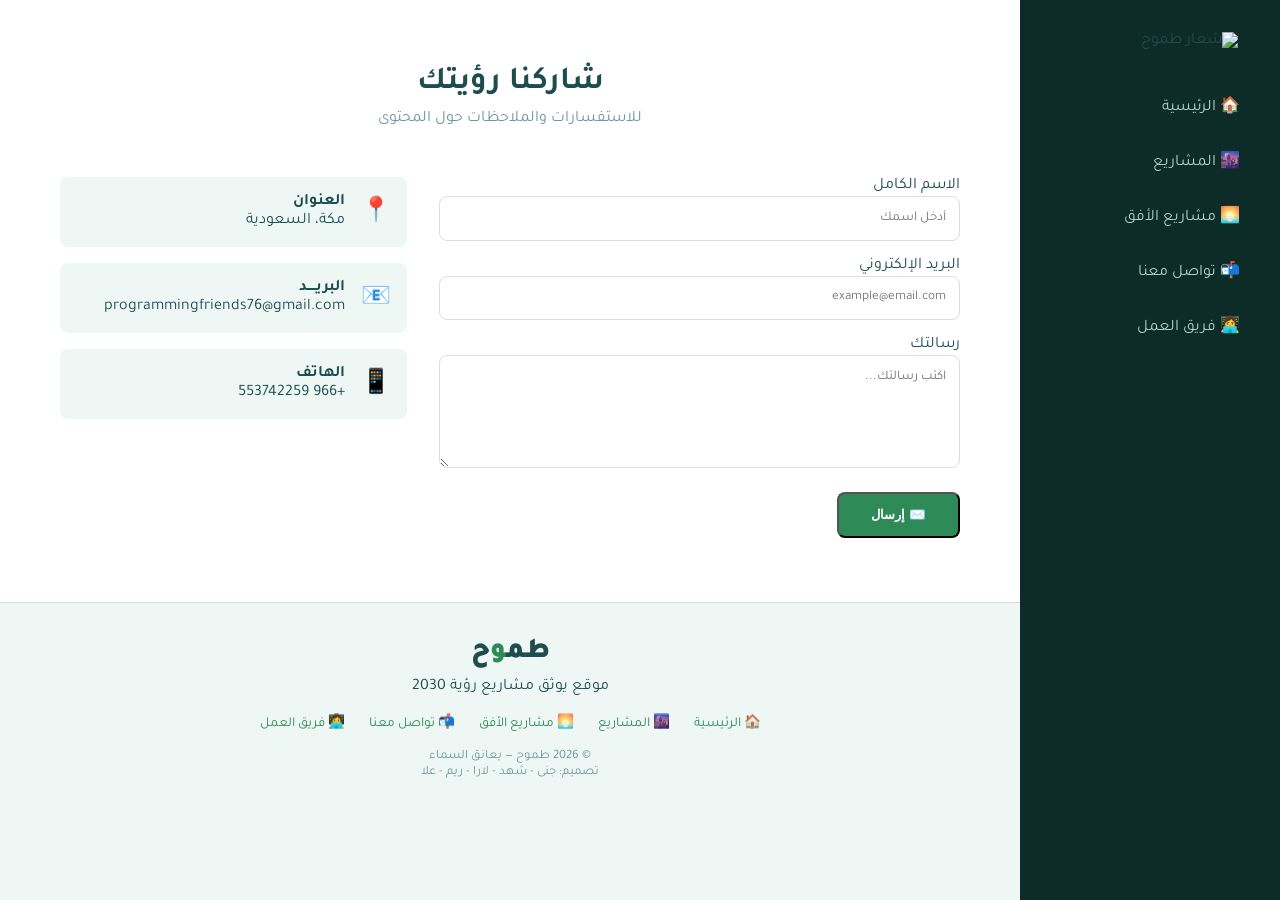
==== contact.html @ cac65635 "Add files via upload" ====
<!DOCTYPE html>
<html lang="ar" dir="rtl">
<head>
<meta charset="UTF-8">
<meta name="viewport" content="width=device-width, initial-scale=1.0">
<title>تواصل معنا — طموح</title>
<link href="https://fonts.googleapis.com/css2?family=Tajawal:wght@400;700;800&display=swap" rel="stylesheet">
<link rel="stylesheet" href="style.css">
</head>
<body>

<button class="menu-btn" id="menuBtn">☰</button>
<div class="menu-overlay" id="menuOverlay"></div>

<aside class="menu" id="menu">
  <div class="logo">
    <img src="images/LOGO.png" alt="شعار طموح" class="logo-img">
  </div>
  <nav class="nav">
    <a href="index.html">🏠 الرئيسية</a>
    <a href="projects.html">🌆 المشاريع</a>
    <a href="seasonal.html">🌅 مشاريع الأفق</a>
    <a href="contact.html">📬 تواصل معنا</a>
    <a href="designer.html">👩‍💻 فريق العمل</a>
  </nav>
</aside>

<main class="main">
  <section class="contact">
    <div class="section-header">
      <h2>شاركنا رؤيتك</h2>
      <p>للاستفسارات والملاحظات حول المحتوى</p>
    </div>

    <div class="contact-box">
      <form class="contact-form" action="https://formspree.io/f/mwvaglzj" method="POST">
        <div class="input-group">
          <label>الاسم الكامل</label>
          <input type="text" name="name" placeholder="أدخل اسمك" required>
        </div>
        <div class="input-group">
          <label>البريد الإلكتروني</label>
          <input type="email" name="email" placeholder="example@email.com" required>
        </div>
        <div class="input-group">
          <label>رسالتك</label>
          <textarea name="message" rows="5" placeholder="اكتب رسالتك..." required></textarea>
        </div>
        <button type="submit" class="btn btn-green">✉️ إرسال</button>
      </form>

      <div class="contact-info">
        <div class="info-item">
          <span class="info-icon">📍</span>
          <div><h4>العنوان</h4><p>مكة، السعودية</p></div>
        </div>
        <div class="info-item">
          <span class="info-icon">📧</span>
          <div><h4>البريــــد</h4><p>programmingfriends76@gmail.com</p></div>
        </div>
        <div class="info-item">
          <span class="info-icon">📱</span>
          <div><h4>الهاتف</h4><p>+966 553742259</p></div>
        </div>
      </div>
    </div>
  </section>

  <footer class="footer">
    <div class="footer-brand">طم<span>و</span>ح</div>
    <p class="footer-text">موقع يوثق مشاريع رؤية 2030</p>
    <div class="footer-links">
      <a href="index.html">🏠 الرئيسية</a>
      <a href="projects.html">🌆 المشاريع</a>
      <a href="seasonal.html">🌅 مشاريع الأفق</a>
      <a href="contact.html">📬 تواصل معنا</a>
      <a href="designer.html">👩‍💻 فريق العمل</a>
    </div>
    <div class="footer-bottom">
      <p>© 2026 طموح — يعانق السماء</p>
      <p>تصميم: جنى - شهد - لارا - ريم - علا</p>
    </div>
  </footer>
</main>

<script src="script.js"></script>
</body>
</html>
---- style.css ----
/* ========================================
   1. إعدادات عامة
   ======================================== */
*{margin:0;padding:0;box-sizing:border-box}
html{scroll-behavior:smooth}
body{font-family:'Tajawal',sans-serif;background:#EFF7F5;color:#1E4D4F}

/* تثبيت الخط لجميع العناوين والروابط */
.nav a, .tabs, .tab, .panel-text h3, .card h3, .section-header h2 {
  font-family: 'Tajawal', sans-serif;
}

/* ========================================
   2. القائمة الجانبية
   ======================================== */
.menu{position:fixed;top:0;right:0;width:260px;height:100vh;background:#0D2C28;padding:2rem 1.5rem;transform:translateX(100%);transition:0.3s;z-index:100}
@media(min-width:900px){.menu{transform:translateX(0)}.main{margin-right:260px}}
.menu.open{transform:translateX(0)}
.logo-img{width:175px;display:block;margin:0 auto 2rem auto}
.nav{display:flex;flex-direction:column;gap:0.5rem}
.nav a{display:block;padding:0.75rem 1rem;color:#B0D4CE;text-decoration:none;border-radius:8px;transition:0.2s}
.nav a:hover,.nav a.active{background:rgba(46,139,87,0.2);color:#3DA870}

/* ========================================
   3. زر القائمة (للجوال)
   ======================================== */
.menu-btn{display:none;position:fixed;top:1rem;right:1rem;z-index:200;background:#0D2C28;border:none;border-radius:8px;padding:0.7rem;font-size:1.5rem;color:white;cursor:pointer}
@media(max-width:900px){.menu-btn{display:block}.main{margin-right:0}}
.menu-overlay{display:none;position:fixed;inset:0;background:rgba(0,0,0,0.6);z-index:90}
.menu-overlay.show{display:block}

/* ========================================
   4. القسم الرئيسي (Hero)
   ======================================== */
.home{min-height:100vh;display:flex;align-items:center;position:relative;padding:4rem 3rem}
#home-video{position:absolute;top:0;left:0;width:100%;height:100%;object-fit:cover;z-index:0}
.home::before{content:"";position:absolute;top:0;left:0;width:100%;height:100%;background:rgba(0,0,0,0.5);z-index:1}
.home-content{position:relative;z-index:2;max-width:600px}
.home-badge{display:inline-block;padding:0.4rem 1rem;background:rgba(46,139,87,0.2);border-radius:50px;color:#2E8B57;margin-bottom:1.5rem}
.home-title{font-size:clamp(3rem,8vw,6rem);font-weight:900;color:white;margin-bottom:1.5rem}
.home-title em{color:#2E8B57;font-style:normal}
.home-sub{color:white;margin-bottom:2rem;line-height:1.8}
.home-buttons{display:flex;gap:1rem}

/* ========================================
   5. الأزرار العامة
   ======================================== */
.btn{display:inline-block;padding:0.85rem 2rem;border-radius:8px;font-weight:600;text-decoration:none;transition:0.3s}
.btn-green{background:#2E8B57;color:white}
.btn-green:hover{background:#3DA870}
.btn-outline{background:transparent;border:1px solid #2E8B57;color:#2E8B57}
.btn-outline:hover{background:rgba(46,139,87,0.1)}

/* ========================================
   6. قسم المشاريع (شبكة 4×2)
   ======================================== */
.projects{padding:4rem 2rem;background:white}
.section-header{text-align:center;margin-bottom:3rem}
.section-header h2{font-size:2rem;margin-bottom:0.5rem}
.section-header p{color:#6B9A96}
.projects-grid{display:grid;grid-template-columns:repeat(4,1fr);gap:1.5rem}
.card{background:white;border-radius:16px;padding:1.5rem;text-align:center;cursor:pointer;border:1px solid #eee;transition:0.3s;display:flex;flex-direction:column;align-items:center;justify-content:center}
.card:hover{transform:translateY(-5px);border-color:#2E8B57;box-shadow:0 10px 25px rgba(0,0,0,0.1)}
.card-icon{font-size:2.5rem;margin-bottom:0.8rem}
.card .card-img{width:100%;height:160px;object-fit:cover;border-radius:12px;margin-bottom:0.8rem}
.card h3{font-size:1rem;margin:0.5rem 0 0.2rem}
.card-status{display:inline-block;padding:0.2rem 0.6rem;border-radius:50px;background:rgba(46,139,87,0.2);color:#2E8B57;font-size:0.7rem;margin-top:0.5rem}
@media(max-width:900px){.projects-grid{grid-template-columns:repeat(2,1fr)}}
@media(max-width:500px){.projects-grid{grid-template-columns:1fr}}

/* ========================================
   7. النافذة المنبثقة للصورة
   ======================================== */
.modal{display:none;position:fixed;top:0;left:0;width:100%;height:100%;background:rgba(0,0,0,0.9);z-index:1000;align-items:center;justify-content:center}
.modal.show{display:flex}
.modal-content{max-width:90%;background:white;border-radius:20px;padding:1rem}
.modal-close{position:absolute;top:20px;right:30px;color:white;font-size:40px;cursor:pointer}

/* إصلاح حجم الصورة في النافذة المنبثقة */
.modal-content {
  max-width: 90%;
  max-height: 90%;
  background: white;
  border-radius: 20px;
  padding: 1rem;
  display: flex;
  align-items: center;
  justify-content: center;
}

.modal-content img {
  max-width: 100%;
  max-height: 80vh;
  width: auto;
  height: auto;
  object-fit: contain;
  border-radius: 16px;
}
/* ========================================
   8. قسم مشاريع الأفق (تبويبات)
   ======================================== */
.horizon{padding:4rem 2rem;background:white}
.tabs{display:flex;justify-content:center;gap:0.75rem;flex-wrap:wrap;margin-bottom:2rem}
.tab{padding:0.7rem 1.5rem;background:transparent;border:1px solid #ddd;border-radius:50px;cursor:pointer;transition:0.3s}
.tab.active{background:#2E8B57;color:white;border-color:#2E8B57}
.panels{max-width:1000px;margin:0 auto}
.panel{display:none;grid-template-columns:1fr 1fr;gap:2rem;background:white;border-radius:20px;overflow:hidden;box-shadow:0 5px 20px rgba(0,0,0,0.05);border:1px solid #e0e0e0}
.panel.active{display:grid}
.panel-img{position:relative;height:320px;overflow:hidden}
.panel-img img{width:100%;height:100%;object-fit:cover}
.badge{position:absolute;bottom:1rem;right:1rem;background:#2E8B57;color:white;padding:0.3rem 0.8rem;border-radius:50px}
.panel-text{padding:2rem}
@media(max-width:768px){.panel.active{grid-template-columns:1fr}}

/* ========================================
   9. العد التنازلي
   ======================================== */
.countdown{background:#EFF7F5;border-radius:12px;padding:1rem;margin-top:1rem}
.countdown-box{display:flex;gap:1rem;justify-content:center}
.countdown-box div{text-align:center}
.countdown-box span:first-child{font-size:1.8rem;font-weight:900;color:#2E8B57;display:block}

/* ========================================
   10. قسم التواصل
   ======================================== */
.contact{padding:4rem 2rem;background:white}
.contact-box{display:grid;grid-template-columns:1.5fr 1fr;gap:2rem;max-width:900px;margin:0 auto}
.input-group{margin-bottom:1rem}
.input-group input,.input-group textarea{width:100%;padding:0.8rem;border:1px solid #ddd;border-radius:8px;font-family:inherit}
.info-item{display:flex;gap:1rem;align-items:center;padding:1rem;background:#EFF7F5;border-radius:8px;margin-bottom:1rem}
.info-icon{font-size:1.5rem}
@media(max-width:768px){.contact-box{grid-template-columns:1fr}}

/* ========================================
   11. التذييل
   ======================================== */
.footer{background:#EFF7F5;padding:2rem;border-top:1px solid #ddd;text-align:center}
.footer-brand{font-size:1.8rem;font-weight:900;margin-bottom:0.5rem}
.footer-brand span{color:#2E8B57}
.footer-bottom{margin-top:1rem;font-size:0.8rem;color:#6B9A96}

/* ========================================
   12. صفحة فريق العمل
   ======================================== */
.team-page{padding:3rem;max-width:900px;margin:0 auto}
.back-link{display:inline-block;margin-bottom:2rem;color:#6B9A96;text-decoration:none}
.team-table{width:100%;border-collapse:collapse}
.team-table th,.team-table td{padding:1rem;text-align:right;border-bottom:1px solid #ddd}
.team-table th{color:#2E8B57;border-bottom:2px solid #2E8B57}
.team-table tr:hover td{background:#f5f5f5}
.about-project{margin-top:2rem;padding:1.5rem;background:#EFF7F5;border-radius:12px}

/* تحسين شكل اللوحات في مشاريع الأفق */
.horizon {
  padding: 4rem 2rem;
  background: white;
}

.panel {
  display: none;
  grid-template-columns: 1fr 1fr;
  gap: 2rem;
  background: white;
  border-radius: 20px;
  overflow: hidden;
  box-shadow: 0 5px 20px rgba(0, 0, 0, 0.05);
  border: 1px solid #e0e0e0;
}

.panel.active {
  display: grid;
}

.panel-img {
  position: relative;
  height: 320px;
  overflow: hidden;
}

.panel-img img {
  width: 100%;
  height: 100%;
  object-fit: cover;
}

.panel-text {
  padding: 2rem;
}

@media (max-width: 768px) {
  .panel.active {
    grid-template-columns: 1fr;
  }
}
/* روابط سريعة في التذييل */
.footer-links {
  display: flex;
  justify-content: center;
  gap: 1.5rem;
  flex-wrap: wrap;
  margin: 1rem 0;
}

.footer-links a {
  color: #2E8B57;
  text-decoration: none;
  font-size: 0.85rem;
  transition: 0.2s;
}

.footer-links a:hover {
  text-decoration: underline;
  color: #1E4D4F;
}
/* ========================================
   13. زر الصوت العائم
   ======================================== */
#audioBox{position:fixed;bottom:20px;left:20px;z-index:999}
#audioBtn{width:50px;height:50px;border-radius:50%;background:white;border:2px solid #2E8B57;color:#2E8B57;font-size:1.5rem;cursor:pointer;transition:0.2s}
#audioBtn:hover{transform:scale(1.05);background:rgba(46,139,87,0.1)}
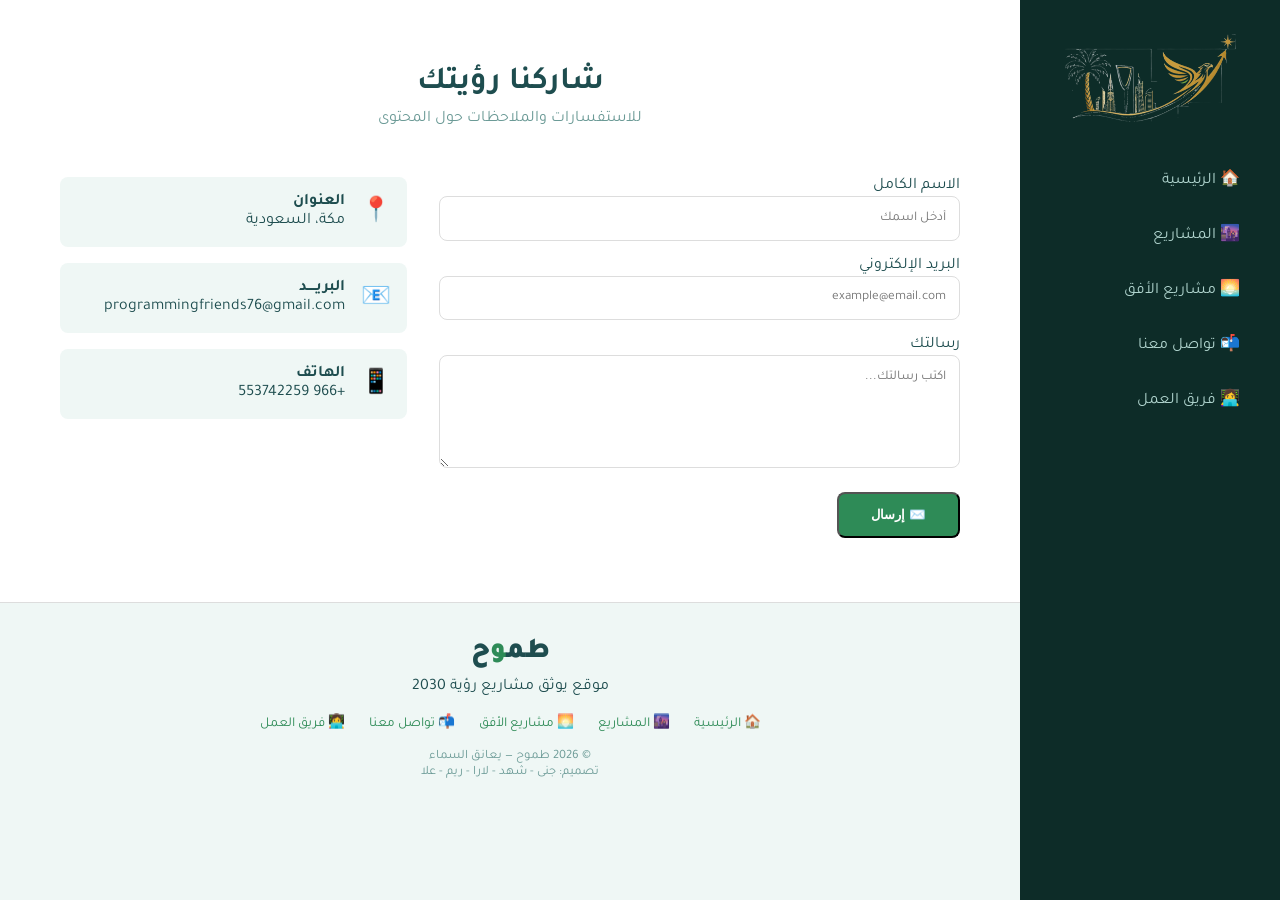
==== commit be5d4ee6: "Update contact.html" ====
--- a/contact.html
+++ b/contact.html
@@ -1,11 +1,17 @@
 <!DOCTYPE html>
 <html lang="ar" dir="rtl">
 <head>
+  
 <meta charset="UTF-8">
 <meta name="viewport" content="width=device-width, initial-scale=1.0">
-<title>تواصل معنا — طموح</title>
+<meta name="description" content="طموح يعانق السماء — استكشف أبرز مشاريع المملكة العربية السعودية الكبرى رؤية 2030">
+<meta name="author" content="جنى الحارثي - شهد عقيلي - لارا الرداحي - ريم الجحدلي - علا الدوشي">
+<meta name="keywords" content="رؤية 2030, مشاريع السعودية, نيوم, القدية, تروجينا, السعودية">
+<meta name="copyright" content="جميع الحقوق محفوظة © 2026 طموح">
+<title>اتصل بنا — طموح</title>
 <link href="https://fonts.googleapis.com/css2?family=Tajawal:wght@400;700;800&display=swap" rel="stylesheet">
 <link rel="stylesheet" href="style.css">
+  
 </head>
 <body>
 
@@ -85,4 +91,4 @@
 
 <script src="script.js"></script>
 </body>
-</html>+</html>
--- a/style.css
+++ b/style.css
@@ -5,10 +5,7 @@
 html{scroll-behavior:smooth}
 body{font-family:'Tajawal',sans-serif;background:#EFF7F5;color:#1E4D4F}
 
-/* تثبيت الخط لجميع العناوين والروابط */
-.nav a, .tabs, .tab, .panel-text h3, .card h3, .section-header h2 {
-  font-family: 'Tajawal', sans-serif;
-}
+.nav a, .tabs, .tab, .panel-text h3, .card h3, .section-header h2{font-family:'Tajawal',sans-serif}
 
 /* ========================================
    2. القائمة الجانبية
@@ -62,7 +59,6 @@
 .card{background:white;border-radius:16px;padding:1.5rem;text-align:center;cursor:pointer;border:1px solid #eee;transition:0.3s;display:flex;flex-direction:column;align-items:center;justify-content:center}
 .card:hover{transform:translateY(-5px);border-color:#2E8B57;box-shadow:0 10px 25px rgba(0,0,0,0.1)}
 .card-icon{font-size:2.5rem;margin-bottom:0.8rem}
-.card .card-img{width:100%;height:160px;object-fit:cover;border-radius:12px;margin-bottom:0.8rem}
 .card h3{font-size:1rem;margin:0.5rem 0 0.2rem}
 .card-status{display:inline-block;padding:0.2rem 0.6rem;border-radius:50px;background:rgba(46,139,87,0.2);color:#2E8B57;font-size:0.7rem;margin-top:0.5rem}
 @media(max-width:900px){.projects-grid{grid-template-columns:repeat(2,1fr)}}
@@ -73,29 +69,10 @@
    ======================================== */
 .modal{display:none;position:fixed;top:0;left:0;width:100%;height:100%;background:rgba(0,0,0,0.9);z-index:1000;align-items:center;justify-content:center}
 .modal.show{display:flex}
-.modal-content{max-width:90%;background:white;border-radius:20px;padding:1rem}
+.modal-content{max-width:90%;max-height:90%;background:white;border-radius:20px;padding:1rem;display:flex;align-items:center;justify-content:center}
+.modal-content img{max-width:100%;max-height:80vh;width:auto;height:auto;object-fit:contain;border-radius:16px}
 .modal-close{position:absolute;top:20px;right:30px;color:white;font-size:40px;cursor:pointer}
 
-/* إصلاح حجم الصورة في النافذة المنبثقة */
-.modal-content {
-  max-width: 90%;
-  max-height: 90%;
-  background: white;
-  border-radius: 20px;
-  padding: 1rem;
-  display: flex;
-  align-items: center;
-  justify-content: center;
-}
-
-.modal-content img {
-  max-width: 100%;
-  max-height: 80vh;
-  width: auto;
-  height: auto;
-  object-fit: contain;
-  border-radius: 16px;
-}
 /* ========================================
    8. قسم مشاريع الأفق (تبويبات)
    ======================================== */
@@ -139,6 +116,11 @@
 .footer-brand span{color:#2E8B57}
 .footer-bottom{margin-top:1rem;font-size:0.8rem;color:#6B9A96}
 
+/* روابط سريعة في التذييل */
+.footer-links{display:flex;justify-content:center;gap:1.5rem;flex-wrap:wrap;margin:1rem 0}
+.footer-links a{color:#2E8B57;text-decoration:none;font-size:0.85rem;transition:0.2s}
+.footer-links a:hover{text-decoration:underline;color:#1E4D4F}
+
 /* ========================================
    12. صفحة فريق العمل
    ======================================== */
@@ -150,71 +132,9 @@
 .team-table tr:hover td{background:#f5f5f5}
 .about-project{margin-top:2rem;padding:1.5rem;background:#EFF7F5;border-radius:12px}
 
-/* تحسين شكل اللوحات في مشاريع الأفق */
-.horizon {
-  padding: 4rem 2rem;
-  background: white;
-}
-
-.panel {
-  display: none;
-  grid-template-columns: 1fr 1fr;
-  gap: 2rem;
-  background: white;
-  border-radius: 20px;
-  overflow: hidden;
-  box-shadow: 0 5px 20px rgba(0, 0, 0, 0.05);
-  border: 1px solid #e0e0e0;
-}
-
-.panel.active {
-  display: grid;
-}
-
-.panel-img {
-  position: relative;
-  height: 320px;
-  overflow: hidden;
-}
-
-.panel-img img {
-  width: 100%;
-  height: 100%;
-  object-fit: cover;
-}
-
-.panel-text {
-  padding: 2rem;
-}
-
-@media (max-width: 768px) {
-  .panel.active {
-    grid-template-columns: 1fr;
-  }
-}
-/* روابط سريعة في التذييل */
-.footer-links {
-  display: flex;
-  justify-content: center;
-  gap: 1.5rem;
-  flex-wrap: wrap;
-  margin: 1rem 0;
-}
-
-.footer-links a {
-  color: #2E8B57;
-  text-decoration: none;
-  font-size: 0.85rem;
-  transition: 0.2s;
-}
-
-.footer-links a:hover {
-  text-decoration: underline;
-  color: #1E4D4F;
-}
 /* ========================================
    13. زر الصوت العائم
    ======================================== */
 #audioBox{position:fixed;bottom:20px;left:20px;z-index:999}
 #audioBtn{width:50px;height:50px;border-radius:50%;background:white;border:2px solid #2E8B57;color:#2E8B57;font-size:1.5rem;cursor:pointer;transition:0.2s}
-#audioBtn:hover{transform:scale(1.05);background:rgba(46,139,87,0.1)}+#audioBtn:hover{transform:scale(1.05);background:rgba(46,139,87,0.1)}
